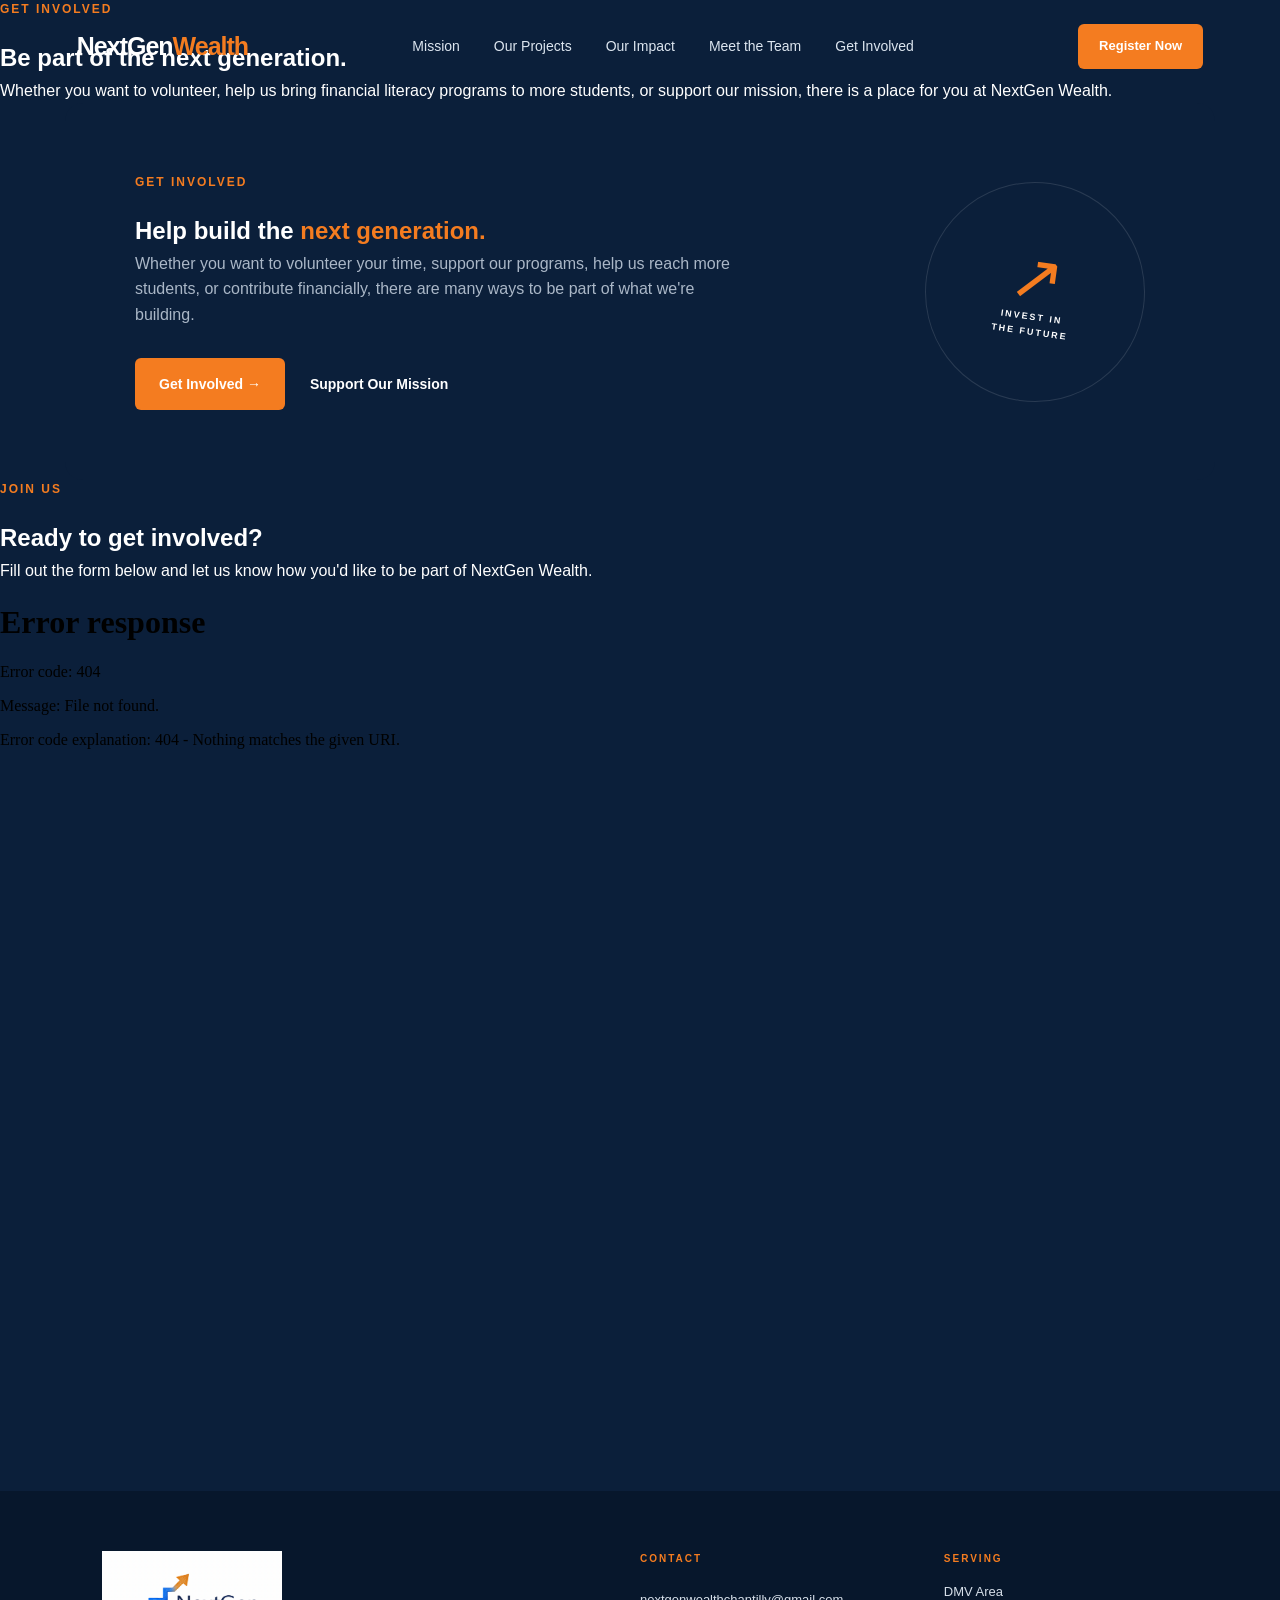
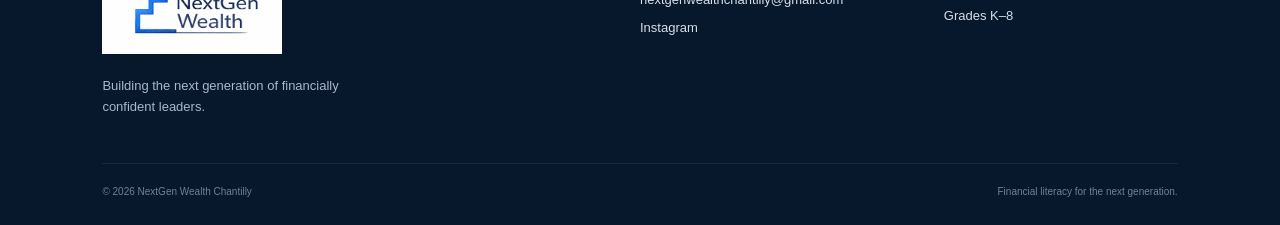
==== involved.html @ 72fae30c "Create involved.html" ====
<!DOCTYPE html>
<html lang="en">

<head>

    <meta charset="UTF-8">

    <meta
        name="viewport"
        content="width=device-width, initial-scale=1.0"
    >

    <title>Get Involved | NextGen Wealth</title>

    <meta
        name="description"
        content="Get involved with NextGen Wealth and help expand financial literacy for the next generation."
    >

    <link
        rel="stylesheet"
        href="css/style.css"
    >

</head>


<body>


    <!-- =========================
         NAVIGATION
    ========================== -->

    <header class="navbar">

        <div class="nav-container">

            <a href="index.html" class="logo">
                NextGen<span>Wealth</span>
            </a>


            <nav>

                <a href="index.html#mission">
                    Mission
                </a>

                <a href="index.html#projects">
                    Our Projects
                </a>

                <a href="index.html#impact">
                    Our Impact
                </a>

                <a href="team.html">
                    Meet the Team
                </a>

                <a href="involved.html">
                    Get Involved
                </a>

            </nav>


            <a
                href="involved.html"
                class="nav-button"
            >
                Register Now
            </a>

        </div>

    </header>



    <!-- =========================
         GET INVOLVED HERO
    ========================== -->

    <main>

        <section class="involved-page-hero">

            <div class="involved-page-content">

                <div class="section-label">
                    GET INVOLVED
                </div>

                <h1>
                    Be part of
                    <span>the next generation.</span>
                </h1>

                <p>
                    Whether you want to volunteer, help us bring
                    financial literacy programs to more students,
                    or support our mission, there is a place for you
                    at NextGen Wealth.
                </p>

            </div>

        </section>



        <!-- =========================
             GET INVOLVED BOX
        ========================== -->

        <section class="involved-page-section">

            <div class="involved-box">

                <div class="involved-content">

                    <div class="section-label">
                        GET INVOLVED
                    </div>

                    <h2>
                        Help build the
                        <span>next generation.</span>
                    </h2>

                    <p>
                        Whether you want to volunteer your time,
                        support our programs, help us reach more
                        students, or contribute financially, there
                        are many ways to be part of what we're building.
                    </p>


                    <div class="involved-buttons">

                        <a
                            href="#registration-form"
                            class="primary-button"
                        >
                            Get Involved →
                        </a>

                        <a
                            href="#registration-form"
                            class="secondary-button"
                        >
                            Support Our Mission
                        </a>

                    </div>

                </div>


                <div class="involved-mark">

                    <div class="big-arrow">
                        ↗
                    </div>

                    <p>
                        INVEST IN
                        <br>
                        THE FUTURE
                    </p>

                </div>

            </div>

        </section>



        <!-- =========================
             GOOGLE FORM
        ========================== -->

        <section
            class="registration-section"
            id="registration-form"
        >

            <div class="registration-heading">

                <div class="section-label">
                    JOIN US
                </div>

                <h2>
                    Ready to get
                    <span>involved?</span>
                </h2>

                <p>
                    Fill out the form below and let us know how
                    you'd like to be part of NextGen Wealth.
                </p>

            </div>


            <div class="google-form-container">

                <!--
                REPLACE THE SRC BELOW WITH YOUR
                GOOGLE FORM EMBED LINK.
                -->

                <iframe
                    src="YOUR_GOOGLE_FORM_EMBED_LINK_HERE"
                    width="100%"
                    height="900"
                    frameborder="0"
                    marginheight="0"
                    marginwidth="0"
                >
                    Loading…
                </iframe>

            </div>

        </section>

    </main>



    <!-- =========================
         FOOTER
    ========================== -->

    <footer>

        <div class="footer-main">


            <div class="footer-brand">

                <img
                    src="logo.png"
                    alt="NextGen Wealth logo"
                >

                <p>
                    Building the next generation of
                    financially confident leaders.
                </p>

            </div>



            <div class="footer-contact">

                <div class="footer-label">
                    CONTACT
                </div>

                <a href="mailto:nextgenwealthchantilly@gmail.com">
                    nextgenwealthchantilly@gmail.com
                </a>

                <a
                    href="https://www.instagram.com/nextgenwealthchantilly/"
                    target="_blank"
                >
                    Instagram
                </a>

            </div>



            <div class="footer-location">

                <div class="footer-label">
                    SERVING
                </div>

                <p>
                    DMV Area
                </p>

                <p>
                    Grades K–8
                </p>

            </div>


        </div>


        <div class="footer-bottom">

            <span>
                © 2026 NextGen Wealth Chantilly
            </span>

            <span>
                Financial literacy for the next generation.
            </span>

        </div>

    </footer>


</body>

</html>
---- css/style.css ----
/* =========================================
   NEXTGEN WEALTH
   Main Website Styles
========================================= */


/* =========================================
   VARIABLES
========================================= */

:root {

    --navy: #0B1F3A;
    --navy-light: #12345B;
    --navy-dark: #07172C;

    --orange: #F47C20;
    --orange-light: #FFB15C;

    --white: #FFFFFF;
    --off-white: #F7F8FA;

    --gray: #AAB7C7;
    --dark-text: #15253A;

}


/* =========================================
   GENERAL
========================================= */

* {
    margin: 0;
    padding: 0;
    box-sizing: border-box;
}


html {
    scroll-behavior: smooth;
}


body {

    font-family:
        Arial,
        Helvetica,
        sans-serif;

    background: var(--navy);

    color: var(--white);

    line-height: 1.6;
}


a {
    text-decoration: none;
    color: inherit;
}


button {
    font-family: inherit;
}


/* =========================================
   NAVIGATION
========================================= */

.navbar {

    position: absolute;

    top: 0;
    left: 0;

    width: 100%;

    padding: 24px 6%;

    z-index: 20;
}


.nav-container {

    max-width: 1250px;

    margin: auto;

    display: flex;

    align-items: center;

    justify-content: space-between;
}


.logo {

    font-size: 25px;

    font-weight: 800;

    letter-spacing: -1px;
}


.logo span {
    color: var(--orange);
}


nav {

    display: flex;

    gap: 34px;
}


nav a {

    font-size: 14px;

    color: #DCE5EF;

    transition: 0.3s;
}


nav a:hover {
    color: var(--orange);
}


.nav-button {

    background: var(--orange);

    color: white;

    padding: 12px 21px;

    border-radius: 6px;

    font-size: 13px;

    font-weight: 700;

    transition: 0.3s;
}


.nav-button:hover {

    background: var(--orange-light);

    transform: translateY(-2px);
}


/* =========================================
   HERO
========================================= */

.hero {

    min-height: 100vh;

    padding:
        150px
        8%
        100px;

    display: flex;

    align-items: center;

    justify-content: space-between;

    gap: 70px;

    background:

        radial-gradient(
            circle at 85% 45%,
            rgba(244, 124, 32, 0.13),
            transparent 32%
        ),

        var(--navy);
}


.hero-content {

    max-width: 690px;
}


.hero-label {

    color: var(--orange);

    font-size: 12px;

    font-weight: 800;

    letter-spacing: 2px;

    margin-bottom: 22px;
}


.hero h1 {

    font-size:
        clamp(
            48px,
            6vw,
            78px
        );

    line-height: 0.99;

    letter-spacing: -4px;

    margin-bottom: 30px;
}


.hero h1 span {
    color: var(--orange);
}


.hero-text {

    color: #B8C6D6;

    font-size: 18px;

    max-width: 590px;

    margin-bottom: 35px;
}


.hero-buttons {

    display: flex;

    align-items: center;

    gap: 22px;
}


/* =========================================
   BUTTONS
========================================= */

.primary-button {

    display: inline-block;

    background: var(--orange);

    color: white;

    padding: 15px 24px;

    border-radius: 6px;

    font-size: 14px;

    font-weight: 700;

    transition: 0.3s;
}


.primary-button:hover {

    background: var(--orange-light);

    transform: translateY(-3px);
}


.secondary-button {

    color: white;

    font-size: 14px;

    font-weight: 700;

    transition: 0.3s;
}


.secondary-button:hover {
    color: var(--orange);
}


/* =========================================
   HERO VISUAL
========================================= */

.hero-visual {

    width: 480px;

    height: 470px;

    position: relative;

    display: flex;

    align-items: center;

    justify-content: center;
}


/* =========================================
   SLIDESHOW
========================================= */

.slideshow {

    position: absolute;

    width: 360px;

    height: 290px;

    top: 15px;

    right: 0;

    background: var(--orange);

    border-radius: 18px;

    padding: 32px;

    transform: rotate(4deg);

    box-shadow:
        0 30px 70px rgba(0,0,0,0.35);

    overflow: hidden;

    z-index: 2;
}


.slide {

    position: absolute;

    inset: 0;

    padding: 32px;

    display: flex;

    flex-direction: column;

    justify-content: space-between;

    opacity: 0;

    transform: translateX(25px);

    transition:
        opacity 0.6s ease,
        transform 0.6s ease;
}


.slide.active {

    opacity: 1;

    transform: translateX(0);
}


.slide-number {

    position: absolute;

    top: 28px;

    right: 30px;

    font-size: 11px;

    font-weight: 800;

    letter-spacing: 2px;
}


.slide-icon {

    width: 55px;

    height: 55px;

    border-radius: 10px;

    background: rgba(255,255,255,0.15);

    display: flex;

    align-items: center;

    justify-content: center;

    font-size: 27px;

    font-weight: 800;
}


.slide-small {

    font-size: 10px;

    font-weight: 800;

    letter-spacing: 1.8px;

    margin-bottom: 7px;
}


.slide h3 {

    font-size: 42px;

    line-height: 1;

    letter-spacing: -2px;

    margin-bottom: 12px;
}


.slide p {

    max-width: 260px;

    font-size: 13px;

    line-height: 1.5;
}


/* SLIDESHOW DOTS */

.slide-controls {

    position: absolute;

    bottom: 20px;

    left: 32px;

    display: flex;

    gap: 7px;

    z-index: 5;
}


.slide-dot {

    width: 7px;

    height: 7px;

    padding: 0;

    border: none;

    border-radius: 50%;

    background: rgba(255,255,255,0.4);

    cursor: pointer;
}


.slide-dot.active {
    background: white;
}


/* =========================================
   HERO LOGO
========================================= */

/* =========================================
   HERO VISUAL
========================================= */

.hero-visual {
    width: 560px;
    height: 470px;
    position: relative;
    display: flex;
    align-items: center;
    justify-content: center;
    flex-shrink: 0;
}


/* =========================================
   SLIDESHOW
========================================= */

.slideshow {
    position: absolute;
    width: 350px;
    height: 290px;
    top: 20px;
    right: 0;

    background: var(--orange);
    border-radius: 18px;
    padding: 32px;

    transform: rotate(3deg);

    box-shadow:
        0 30px 70px rgba(0,0,0,0.35);

    overflow: hidden;

    z-index: 2;
}


.slide {
    position: absolute;
    inset: 0;

    padding: 32px;

    display: flex;
    flex-direction: column;
    justify-content: space-between;

    opacity: 0;

    transform: translateX(25px);

    transition:
        opacity 0.6s ease,
        transform 0.6s ease;
}


.slide.active {
    opacity: 1;
    transform: translateX(0);
}


.slide-number {
    position: absolute;

    top: 28px;
    right: 30px;

    font-size: 11px;
    font-weight: 800;

    letter-spacing: 2px;
}


.slide-icon {
    width: 55px;
    height: 55px;

    border-radius: 10px;

    background: rgba(255,255,255,0.15);

    display: flex;
    align-items: center;
    justify-content: center;

    font-size: 27px;
    font-weight: 800;
}


.slide-small {
    font-size: 10px;
    font-weight: 800;

    letter-spacing: 1.8px;

    margin-bottom: 7px;
}


.slide h3 {
    font-size: 42px;

    line-height: 1;
    letter-spacing: -2px;

    margin-bottom: 12px;
}


.slide p {
    max-width: 260px;

    font-size: 13px;
    line-height: 1.5;
}


/* =========================================
   SLIDESHOW DOTS
========================================= */

.slide-controls {
    position: absolute;

    bottom: 20px;
    left: 32px;

    display: flex;
    gap: 7px;

    z-index: 5;
}


.slide-dot {
    width: 7px;
    height: 7px;

    padding: 0;
    border: none;

    border-radius: 50%;

    background: rgba(255,255,255,0.4);

    cursor: pointer;
}


.slide-dot.active {
    background: white;
}


/* =========================================
   HERO LOGO
========================================= */

.hero-logo-card {
    position: absolute;

    width: 260px;
    height: 210px;

    bottom: 20px;
    left: 5px;

    background: white;

    border-radius: 18px;

    padding: 18px;

    display: flex;
    align-items: center;
    justify-content: center;

    transform: rotate(-4deg);

    box-shadow:
        0 25px 60px rgba(0,0,0,0.30);

    z-index: 4;

    transition: 0.4s ease;
}


.hero-logo-card:hover {
    transform:
        rotate(-2deg)
        translateY(-5px);
}


.hero-logo-card img {
    width: 100%;
    max-width: 235px;
    height: auto;

    display: block;
}


/* =========================================
   SECTION LABELS
========================================= */

.section-label {

    color: var(--orange);

    font-size: 12px;

    font-weight: 800;

    letter-spacing: 2px;

    margin-bottom: 20px;
}


/* =========================================
   MISSION
========================================= */

.mission {

    background: var(--off-white);

    color: var(--dark-text);

    padding:
        120px
        10%;
}


.mission-inner {

    max-width: 900px;

    margin: auto;
}


.mission h2 {

    font-size:
        clamp(
            38px,
            5vw,
            60px
        );

    line-height: 1.05;

    letter-spacing: -2px;

    margin-bottom: 30px;
}


.mission h2 span {
    color: var(--orange);
}


.mission p {

    color: #59697B;

    font-size: 17px;

    max-width: 800px;

    margin-bottom: 18px;
}


/* =========================================
   PROJECTS
========================================= */

.projects {

    background: var(--navy);

    padding:
        120px
        8%;
}


.section-heading {

    display: flex;

    justify-content: space-between;

    align-items: flex-end;

    gap: 60px;

    margin-bottom: 60px;
}


.section-heading h2 {

    max-width: 700px;

    font-size:
        clamp(
            40px,
            5vw,
            62px
        );

    line-height: 1.03;

    letter-spacing: -2px;
}


.section-heading h2 span {
    color: var(--orange);
}


.section-heading > p {

    max-width: 380px;

    color: var(--gray);

    font-size: 15px;
}


/* PROJECT GRID */

.project-grid {

    display: grid;

    grid-template-columns:
        repeat(2, 1fr);

    gap: 20px;
}


/* PROJECT CARD */

.project-card {

    background: var(--navy-light);

    border-radius: 14px;

    padding: 35px;

    min-height: 330px;

    border:
        1px solid
        rgba(255,255,255,0.06);

    transition: 0.35s ease;

    position: relative;

    overflow: hidden;
}


.project-card:hover {

    transform: translateY(-7px);

    border-color:
        rgba(244,124,32,0.5);
}


.project-card.featured {

    background: var(--orange);
}


.project-top {

    display: flex;

    justify-content: space-between;

    margin-bottom: 40px;
}


.project-number {

    font-size: 11px;

    font-weight: 800;

    letter-spacing: 2px;

    color: var(--orange-light);
}


.featured .project-number {
    color: white;
}


.project-arrow {

    font-size: 20px;

    color: var(--orange-light);
}


.featured .project-arrow {
    color: white;
}


.project-icon {

    width: 48px;

    height: 48px;

    display: flex;

    align-items: center;

    justify-content: center;

    border-radius: 9px;

    background:
        rgba(255,255,255,0.09);

    font-size: 20px;

    font-weight: 800;

    margin-bottom: 30px;
}


.project-card h3 {

    font-size: 27px;

    margin-bottom: 12px;
}


.project-card p {

    color: #B4C0CE;

    font-size: 14px;

    max-width: 470px;
}


.featured p {
    color: white;
}


.project-tag {

    position: absolute;

    bottom: 30px;

    left: 35px;

    color: var(--orange-light);

    font-size: 9px;

    font-weight: 800;

    letter-spacing: 1.5px;
}


.featured .project-tag {
    color: white;
}


/* =========================================
   IMPACT
========================================= */

.impact {

    background: var(--navy-light);

    padding:
        120px
        8%;
}


.impact-inner {

    max-width: 1150px;

    margin: auto;
}


.impact h2 {

    font-size:
        clamp(
            45px,
            6vw,
            72px
        );

    line-height: 1;

    letter-spacing: -3px;

    margin-bottom: 25px;
}


.impact h2 span {
    color: var(--orange);
}


.impact-inner > p {

    max-width: 600px;

    color: var(--gray);

    margin-bottom: 60px;
}


/* IMPACT STATS */

.impact-stats {

    display: grid;

    grid-template-columns:
        repeat(3, 1fr);

    gap: 20px;
}


.impact-stat {

    border-top:
        2px solid
        var(--orange);

    padding-top: 25px;

    display: flex;

    flex-direction: column;

    gap: 10px;
}


.impact-stat strong {

    font-size: 52px;

    line-height: 1;

    letter-spacing: -2px;
}


.impact-stat span {

    color: var(--gray);

    font-size: 13px;

    max-width: 170px;
}


/* =========================================
   GET INVOLVED
========================================= */

.involved {

    background: var(--off-white);

    color: var(--dark-text);

    padding:
        110px
        8%;
}


.involved-box {

    max-width: 1150px;

    margin: auto;

    background: var(--navy);

    border-radius: 18px;

    padding: 70px;

    display: flex;

    justify-content: space-between;

    align-items: center;

    gap: 60px;

    overflow: hidden;

    position: relative;
}


.involved-content {

    max-width: 700px;
}


.involved h2 {

    font-size:
        clamp(
            42px,
            5vw,
            65px
        );

    line-height: 1;

    letter-spacing: -3px;

    margin-bottom: 25px;
}


.involved h2 span {
    color: var(--orange);
}


.involved-content > p {

    color: var(--gray);

    max-width: 600px;

    margin-bottom: 30px;
}


.involved-buttons {

    display: flex;

    gap: 25px;

    align-items: center;
}


.involved-mark {

    width: 220px;

    height: 220px;

    border:
        1px solid
        rgba(255,255,255,0.12);

    border-radius: 50%;

    display: flex;

    flex-direction: column;

    align-items: center;

    justify-content: center;

    transform: rotate(8deg);

    flex-shrink: 0;
}


.big-arrow {

    color: var(--orange);

    font-size: 65px;

    line-height: 1;
}


.involved-mark p {

    font-size: 9px;

    font-weight: 800;

    letter-spacing: 2px;

    text-align: center;
}


/* =========================================
   FOOTER
========================================= */

footer {

    background: var(--navy-dark);

    padding:
        60px
        8%
        25px;
}


.footer-main {

    max-width: 1150px;

    margin: auto;

    display: grid;

    grid-template-columns:
        2fr 1fr 1fr;

    gap: 70px;
}


.footer-brand img {

    width: 180px;

    height: auto;

    margin-bottom: 15px;
}


.footer-brand p {

    color: var(--gray);

    font-size: 13px;

    max-width: 280px;
}


.footer-label {

    color: var(--orange);

    font-size: 10px;

    font-weight: 800;

    letter-spacing: 2px;

    margin-bottom: 15px;
}


.footer-contact {

    display: flex;

    flex-direction: column;

    align-items: flex-start;

    gap: 8px;
}


.footer-contact a {

    color: #D6DFE9;

    font-size: 13px;
}


.footer-contact a:hover {
    color: var(--orange);
}


.footer-location p {

    color: #D6DFE9;

    font-size: 13px;

    margin-bottom: 4px;
}


.footer-bottom {

    max-width: 1150px;

    margin:
        45px
        auto
        0;

    padding-top: 20px;

    border-top:
        1px solid
        rgba(255,255,255,0.08);

    display: flex;

    justify-content: space-between;

    gap: 20px;

    color: #718196;

    font-size: 10px;
}


/* =========================================
   MOBILE
========================================= */

@media (max-width: 950px) {

    nav {
        display: none;
    }


    .nav-button {
        display: none;
    }


    .hero {

        flex-direction: column;

        align-items: flex-start;

        padding-top: 130px;
    }


    .hero-visual {

        width: 100%;

        max-width: 480px;

        margin: auto;
    }


    .section-heading {

        flex-direction: column;

        align-items: flex-start;
    }


    .project-grid {

        grid-template-columns: 1fr;
    }


    .impact-stats {

        grid-template-columns: 1fr;
    }


    .involved-box {

        flex-direction: column;

        align-items: flex-start;

        padding: 50px 35px;
    }


    .footer-main {

        grid-template-columns: 1fr 1fr;
    }

}


@media (max-width: 550px) {

    .hero {

        padding-left: 6%;

        padding-right: 6%;
    }


    .hero h1 {

        letter-spacing: -2px;
    }


    .hero-buttons {

        flex-direction: column;

        align-items: flex-start;
    }


    .hero-visual {

        height: 430px;

        transform: scale(0.88);

        transform-origin: left top;
    }


    .slideshow {

        width: 330px;
    }


    .hero-logo-card {

        width: 310px;

        height: 220px;
    }


    .mission,
    .projects,
    .impact,
    .involved {

        padding-left: 6%;

        padding-right: 6%;
    }


    .involved-buttons {

        flex-direction: column;

        align-items: flex-start;
    }


    .involved-mark {

        width: 170px;

        height: 170px;
    }


    .big-arrow {

        font-size: 50px;
    }


    .footer-main {

        grid-template-columns: 1fr;

        gap: 35px;
    }


    .footer-bottom {

        flex-direction: column;
    }

}


/* =========================================
   MEET THE TEAM
========================================= */

.team-navbar {
    position: absolute;
}


.team-hero {
    background: var(--navy);

    min-height: 65vh;

    padding:
        170px
        8%
        100px;

    display: flex;
    flex-direction: column;
    justify-content: center;

    text-align: center;
    align-items: center;
}


.team-hero .section-label {
    margin-bottom: 20px;
}


.team-hero h1 {
    max-width: 850px;

    font-size:
        clamp(
            48px,
            7vw,
            82px
        );

    line-height: 0.98;

    letter-spacing: -4px;

    margin-bottom: 28px;
}


.team-hero h1 span {
    color: var(--orange);
}


.team-hero > p {
    max-width: 620px;

    color: #B8C6D6;

    font-size: 18px;

    line-height: 1.6;
}


/* =========================================
   TEAM SECTION
========================================= */

.team-section {
    background: var(--off-white);

    color: var(--dark-text);

    padding:
        110px
        8%;
}


.team-grid {
    max-width: 1150px;

    margin: auto;

    display: grid;

    grid-template-columns:
        repeat(2, 1fr);

    gap: 30px;
}


/* =========================================
   TEAM CARD
========================================= */

.team-card {
    background: white;

    border-radius: 18px;

    overflow: hidden;

    box-shadow:
        0 15px 40px rgba(7,23,44,0.08);

    transition:
        transform 0.3s ease,
        box-shadow 0.3s ease;
}


.team-card:hover {
    transform: translateY(-6px);

    box-shadow:
        0 22px 50px rgba(7,23,44,0.14);
}


/* =========================================
   TEAM PHOTO
========================================= */

.team-photo {
    width: 100%;

    height: 360px;

    background:
        linear-gradient(
            135deg,
            #E8EDF3,
            #D8E0EA
        );

    display: flex;

    align-items: center;
    justify-content: center;
}


.photo-placeholder {
    width: 150px;
    height: 150px;

    border-radius: 50%;

    border:
        2px dashed
        #AAB7C7;

    display: flex;

    align-items: center;
    justify-content: center;

    text-align: center;

    color: #6D7B8C;

    font-size: 11px;

    font-weight: 800;

    letter-spacing: 1.5px;
}


/* =========================================
   TEAM INFORMATION
========================================= */

.team-info {
    padding: 32px;
}


.team-role {
    color: var(--orange);

    font-size: 10px;

    font-weight: 800;

    letter-spacing: 2px;

    margin-bottom: 10px;
}


.team-info h2 {
    font-size: 30px;

    letter-spacing: -1px;

    margin-bottom: 12px;
}


.team-info p {
    color: #59697B;

    font-size: 15px;

    line-height: 1.6;
}


/* =========================================
   TEAM MOBILE
========================================= */

@media (max-width: 750px) {

    .team-hero {
        padding:
            150px
            6%
            80px;
    }


    .team-hero h1 {
        letter-spacing: -2px;
    }


    .team-grid {
        grid-template-columns: 1fr;
    }


    .team-photo {
        height: 320px;
    }

   /* =========================================
   MEET THE TEAM PAGE
========================================= */


/* =========================================
   ACTIVE NAVIGATION
========================================= */

.nav-active {
    color: var(--orange) !important;
}


/* =========================================
   TEAM HERO
========================================= */

.team-hero {

    min-height: 62vh;

    padding:
        160px
        8%
        90px;

    background:
        radial-gradient(
            circle at 85% 40%,
            rgba(244, 124, 32, 0.14),
            transparent 30%
        ),
        var(--navy);

    display: flex;

    flex-direction: column;

    justify-content: center;

    position: relative;

    overflow: hidden;
}


.team-hero-content {

    max-width: 850px;

    position: relative;

    z-index: 2;
}


.team-hero h1 {

    font-size:
        clamp(
            52px,
            7vw,
            90px
        );

    line-height: 0.96;

    letter-spacing: -5px;

    margin-bottom: 30px;
}


.team-hero h1 span {
    color: var(--orange);
}


.team-hero p {

    max-width: 650px;

    color: #B8C6D6;

    font-size: 18px;

    line-height: 1.65;
}


.team-hero-line {

    position: absolute;

    width: 600px;

    height: 600px;

    border:
        1px solid
        rgba(255,255,255,0.07);

    border-radius: 50%;

    right: -250px;

    bottom: -380px;
}


/* =========================================
   TEAM INTRO
========================================= */

.team-intro {

    background: var(--off-white);

    color: var(--dark-text);

    padding:
        100px
        8%;

    display: grid;

    grid-template-columns:
        180px 1fr;

    gap: 70px;

    align-items: start;
}


.team-intro-number {

    font-size: 90px;

    font-weight: 800;

    line-height: 0.8;

    letter-spacing: -6px;

    color: var(--orange);
}


.team-intro-text {

    max-width: 800px;
}


.team-intro-text h2 {

    font-size:
        clamp(
            40px,
            5vw,
            65px
        );

    line-height: 1;

    letter-spacing: -3px;

    margin-bottom: 25px;
}


.team-intro-text h2 span {
    color: var(--orange);
}


.team-intro-text p {

    color: #59697B;

    font-size: 17px;

    max-width: 700px;

    line-height: 1.7;
}


/* =========================================
   TEAM SECTION
========================================= */

.team-section {

    background: var(--off-white);

    color: var(--dark-text);

    padding:
        20px
        8%
        120px;
}


.team-grid {

    max-width: 1150px;

    margin: auto;

    display: grid;

    grid-template-columns:
        repeat(2, 1fr);

    gap: 28px;
}


/* =========================================
   TEAM CARD
========================================= */

.team-card {

    background: white;

    border-radius: 18px;

    overflow: hidden;

    box-shadow:
        0 12px 35px
        rgba(7, 23, 44, 0.07);

    transition:
        transform 0.35s ease,
        box-shadow 0.35s ease;

    position: relative;
}


.team-card:hover {

    transform:
        translateY(-8px);

    box-shadow:
        0 25px 55px
        rgba(7, 23, 44, 0.14);
}


/* =========================================
   TEAM PHOTO
========================================= */

.team-photo {

    width: 100%;

    height: 390px;

    background:
        linear-gradient(
            135deg,
            #E7ECF2,
            #D6DFE9
        );

    position: relative;

    overflow: hidden;
}


.team-photo img {

    width: 100%;

    height: 100%;

    object-fit: cover;

    object-position: center;

    display: block;

    transition:
        transform 0.5s ease;
}


.team-card:hover .team-photo img {

    transform: scale(1.035);
}


/* NUMBER ON PHOTO */

.team-photo-number {

    position: absolute;

    top: 22px;

    right: 22px;

    width: 42px;

    height: 42px;

    border-radius: 50%;

    background: var(--orange);

    color: white;

    display: flex;

    align-items: center;

    justify-content: center;

    font-size: 11px;

    font-weight: 800;

    letter-spacing: 1px;

    box-shadow:
        0 8px 20px
        rgba(244,124,32,0.3);
}


/* =========================================
   TEAM INFO
========================================= */

.team-info {

    padding: 32px 35px 38px;
}


.team-role {

    color: var(--orange);

    font-size: 10px;

    font-weight: 800;

    letter-spacing: 2px;

    margin-bottom: 10px;
}


.team-info h2 {

    color: var(--dark-text);

    font-size: 31px;

    line-height: 1.1;

    letter-spacing: -1px;

    margin-bottom: 16px;
}


.team-info p {

    color: #59697B;

    font-size: 14px;

    line-height: 1.7;
}


/* =========================================
   TEAM CTA
========================================= */

.team-cta {

    background: var(--orange);

    color: white;

    padding:
        80px
        8%;

    display: flex;

    align-items: center;

    justify-content: space-between;

    gap: 50px;
}


.team-cta .section-label {

    color: white;

    opacity: 0.8;
}


.team-cta-content {

    max-width: 760px;
}


.team-cta h2 {

    font-size:
        clamp(
            40px,
            5vw,
            65px
        );

    line-height: 1;

    letter-spacing: -3px;

    margin-bottom: 15px;
}


.team-cta h2 span {

    color: var(--navy);
}


.team-cta p {

    font-size: 16px;

    opacity: 0.85;
}


.team-cta-button {

    background: var(--navy);

    color: white;

    padding:
        16px
        25px;

    border-radius: 6px;

    font-size: 14px;

    font-weight: 700;

    white-space: nowrap;

    transition: 0.3s ease;
}


.team-cta-button:hover {

    background: var(--navy-dark);

    transform: translateY(-3px);
}


/* =========================================
   TEAM MOBILE
========================================= */

@media (max-width: 950px) {

    .team-intro {

        grid-template-columns: 1fr;

        gap: 25px;
    }


    .team-intro-number {

        font-size: 65px;

        letter-spacing: -4px;
    }


    .team-grid {

        grid-template-columns: 1fr;
    }


    .team-cta {

        flex-direction: column;

        align-items: flex-start;
    }

}


@media (max-width: 550px) {

    .team-hero {

        min-height: 70vh;

        padding:
            140px
            6%
            80px;
    }


    .team-hero h1 {

        letter-spacing: -3px;
    }


    .team-hero p {

        font-size: 16px;
    }


    .team-intro {

        padding:
            80px
            6%;
    }


    .team-section {

        padding:
            10px
            6%
            80px;
    }


    .team-photo {

        height: 330px;
    }


    .team-info {

        padding:
            28px
            26px
            32px;
    }


    .team-info h2 {

        font-size: 27px;
    }


    .team-cta {

        padding:
            70px
            6%;
    }


    .team-cta h2 {

        letter-spacing: -2px;
    }

}
/* =========================================
   TEAM PAGE — FINAL STYLING
========================================= */


/* =========================================
   TEAM HERO
========================================= */

.team-hero {
    min-height: auto;
    padding: 150px 8% 105px;
    background: var(--navy);
    color: white;
    display: block;
    position: relative;
    overflow: hidden;
}

.team-hero-content {
    max-width: 1050px;
    margin: 0 auto;
}

.team-hero .section-label {
    margin-bottom: 22px;
}

.team-hero h1 {
    margin: 0 0 28px;
    max-width: 1000px;
    font-size: clamp(48px, 6vw, 78px);
    line-height: 1.02;
    letter-spacing: -3px;
    font-weight: 800;
    color: white;
}

.team-hero h1 span {
    color: var(--orange);
    display: inline;
}

.team-hero p {
    max-width: 760px;
    margin: 0;
    color: #d3dce7;
    font-size: 17px;
    line-height: 1.7;
}

.team-hero-line {
    display: none;
}


/* =========================================
   TEAM INTRO
========================================= */

.team-intro {
    background: var(--off-white);
    color: var(--dark-text);
    padding: 105px 8% 75px;
    display: block;
}

.team-intro-text {
    max-width: 1050px;
    margin: 0 auto;
}

.team-intro-text .section-label {
    margin-bottom: 20px;
}

.team-intro-text h2 {
    max-width: 850px;
    margin: 0 0 22px;
    font-size: clamp(40px, 5vw, 62px);
    line-height: 1.05;
    letter-spacing: -2.5px;
    color: var(--dark-text);
}

.team-intro-text h2 span {
    color: var(--orange);
    display: inline;
}

.team-intro-text p {
    max-width: 760px;
    margin: 0;
    color: #59697b;
    font-size: 17px;
    line-height: 1.75;
}


/* =========================================
   TEAM CARDS
========================================= */

.team-section {
    background: var(--off-white);
    color: var(--dark-text);
    padding: 35px 8% 120px;
}

.team-grid {
    max-width: 1150px;
    margin: 0 auto;
    display: grid;
    grid-template-columns: repeat(2, 1fr);
    gap: 30px;
}

.team-card {
    background: white;
    border-radius: 18px;
    overflow: hidden;
    box-shadow: 0 12px 35px rgba(7, 23, 44, 0.07);
    transition: transform 0.3s ease, box-shadow 0.3s ease;
}

.team-card:hover {
    transform: translateY(-6px);
    box-shadow: 0 20px 45px rgba(7, 23, 44, 0.13);
}


/* =========================================
   TEAM PHOTOS
========================================= */

.team-photo {
    width: 100%;
    height: 390px;
    background: #e7ecf2;
    position: relative;
    overflow: hidden;
}

.team-photo img {
    width: 100%;
    height: 100%;
    object-fit: cover;
    display: block;
    transition: transform 0.4s ease;
}

.team-card:hover .team-photo img {
    transform: scale(1.03);
}


/* =========================================
   TEAM INFORMATION
========================================= */

.team-info {
    padding: 30px 34px 36px;
}

.team-role {
    color: var(--orange);
    font-size: 10px;
    font-weight: 800;
    letter-spacing: 2px;
    margin-bottom: 10px;
}

.team-info h2 {
    color: var(--dark-text);
    font-size: 30px;
    line-height: 1.1;
    letter-spacing: -1px;
    margin: 0 0 16px;
}

.team-info p {
    color: #59697b;
    font-size: 14px;
    line-height: 1.7;
    margin: 0;
}


/* =========================================
   TEAM CTA
========================================= */

.team-cta {
    background: var(--orange);
    color: white;
    padding: 90px 8%;
    display: flex;
    align-items: center;
    justify-content: space-between;
    gap: 50px;
}

.team-cta-content {
    max-width: 850px;
}

.team-cta .section-label {
    color: white;
    margin-bottom: 20px;
}

.team-cta h2 {
    max-width: 850px;
    margin: 0 0 18px;
    font-size: clamp(40px, 5vw, 65px);
    line-height: 1.05;
    letter-spacing: -2.5px;
    color: white;
}

.team-cta h2 span {
    color: var(--navy);
    display: inline;
}

.team-cta p {
    margin: 0;
    font-size: 16px;
    color: rgba(255,255,255,0.9);
}

.team-cta-button {
    flex-shrink: 0;
    background: var(--navy);
    color: white;
    padding: 16px 25px;
    border-radius: 6px;
    font-size: 14px;
    font-weight: 700;
    white-space: nowrap;
    transition: 0.3s ease;
}

.team-cta-button:hover {
    transform: translateY(-3px);
}


/* =========================================
   TEAM PAGE — MOBILE
========================================= */

@media (max-width: 900px) {

    .team-grid {
        grid-template-columns: 1fr;
        max-width: 650px;
    }

    .team-cta {
        flex-direction: column;
        align-items: flex-start;
    }

}


@media (max-width: 600px) {

    .team-hero {
        padding: 125px 7% 80px;
    }

    .team-hero h1 {
        font-size: 48px;
        letter-spacing: -2px;
    }

    .team-hero p {
        font-size: 16px;
    }

    .team-intro {
        padding: 75px 7% 55px;
    }

    .team-intro-text h2 {
        font-size: 40px;
        letter-spacing: -1.5px;
    }

    .team-section {
        padding: 25px 7% 80px;
    }

    .team-photo {
        height: 340px;
    }

    .team-info {
        padding: 27px 25px 32px;
    }

    .team-info h2 {
        font-size: 27px;
    }

    .team-cta {
        padding: 70px 7%;
    }

    .team-cta h2 {
        font-size: 42px;
        letter-spacing: -1.5px;
    }

}
}

/* =========================================
   CENTER TEAM PAGE TEXT
========================================= */

/* Hero */
.team-hero-content {
    max-width: 1000px;
    margin: 0 auto;
    text-align: center;
}

.team-hero h1 {
    margin-left: auto;
    margin-right: auto;
}

.team-hero p {
    margin-left: auto;
    margin-right: auto;
}


/* Our Team intro */
.team-intro-text {
    max-width: 900px;
    margin: 0 auto;
    text-align: center;
}

.team-intro-text h2 {
    margin-left: auto;
    margin-right: auto;
}

.team-intro-text p {
    margin-left: auto;
    margin-right: auto;
}


/* Orange CTA */
.team-cta {
    justify-content: center;
    text-align: center;
}

.team-cta-content {
    max-width: 850px;
}

.team-cta h2 {
    margin-left: auto;
    margin-right: auto;
}

.team-cta-button {
    margin-top: 10px;
}


/* Keep CTA stacked and centered */
@media (max-width: 900px) {

    .team-cta {
        flex-direction: column;
        align-items: center;
        text-align: center;
    }

}

/* =========================================
   FORCE CENTER ALIGNMENT — TEAM PAGE
========================================= */

/* HERO */
.team-hero,
.team-hero-content {
    text-align: center !important;
}

.team-hero-content {
    width: 100%;
    max-width: 1100px;
    margin-left: auto !important;
    margin-right: auto !important;
}

.team-hero h1,
.team-hero p {
    margin-left: auto !important;
    margin-right: auto !important;
}


/* OUR TEAM INTRO */
.team-intro {
    text-align: center !important;
}

.team-intro-text {
    width: 100%;
    max-width: 950px;
    margin-left: auto !important;
    margin-right: auto !important;
    text-align: center !important;
}

.team-intro-text h2,
.team-intro-text p {
    margin-left: auto !important;
    margin-right: auto !important;
}


/* ORANGE BOTTOM SECTION */
.team-cta {
    text-align: center !important;
    justify-content: center !important;
}

.team-cta-content {
    width: 100%;
    max-width: 900px;
    margin-left: auto !important;
    margin-right: auto !important;
    text-align: center !important;
}

.team-cta h2,
.team-cta p {
    margin-left: auto !important;
    margin-right: auto !important;
}


/* SECTION LABELS */
.team-hero .section-label,
.team-intro .section-label,
.team-cta .section-label {
    text-align: center !important;
}


/* MOBILE */
@media (max-width: 900px) {

    .team-hero-content,
    .team-intro-text,
    .team-cta-content {
        width: 100%;
        margin-left: auto !important;
        margin-right: auto !important;
        text-align: center !important;
    }

    .team-cta {
        align-items: center !important;
        text-align: center !important;
    }

}

/* Fix Get Involved heading visibility */

.involved-section h2 {
    color: #ffffff !important;
}

.involved-section h2 span {
    color: var(--orange) !important;
}

/* =========================================
   GET INVOLVED HEADING FIX
========================================= */

.involved-box h2 {
    color: white !important;
}

.involved-box h2 span {
    color: var(--orange) !important;
}
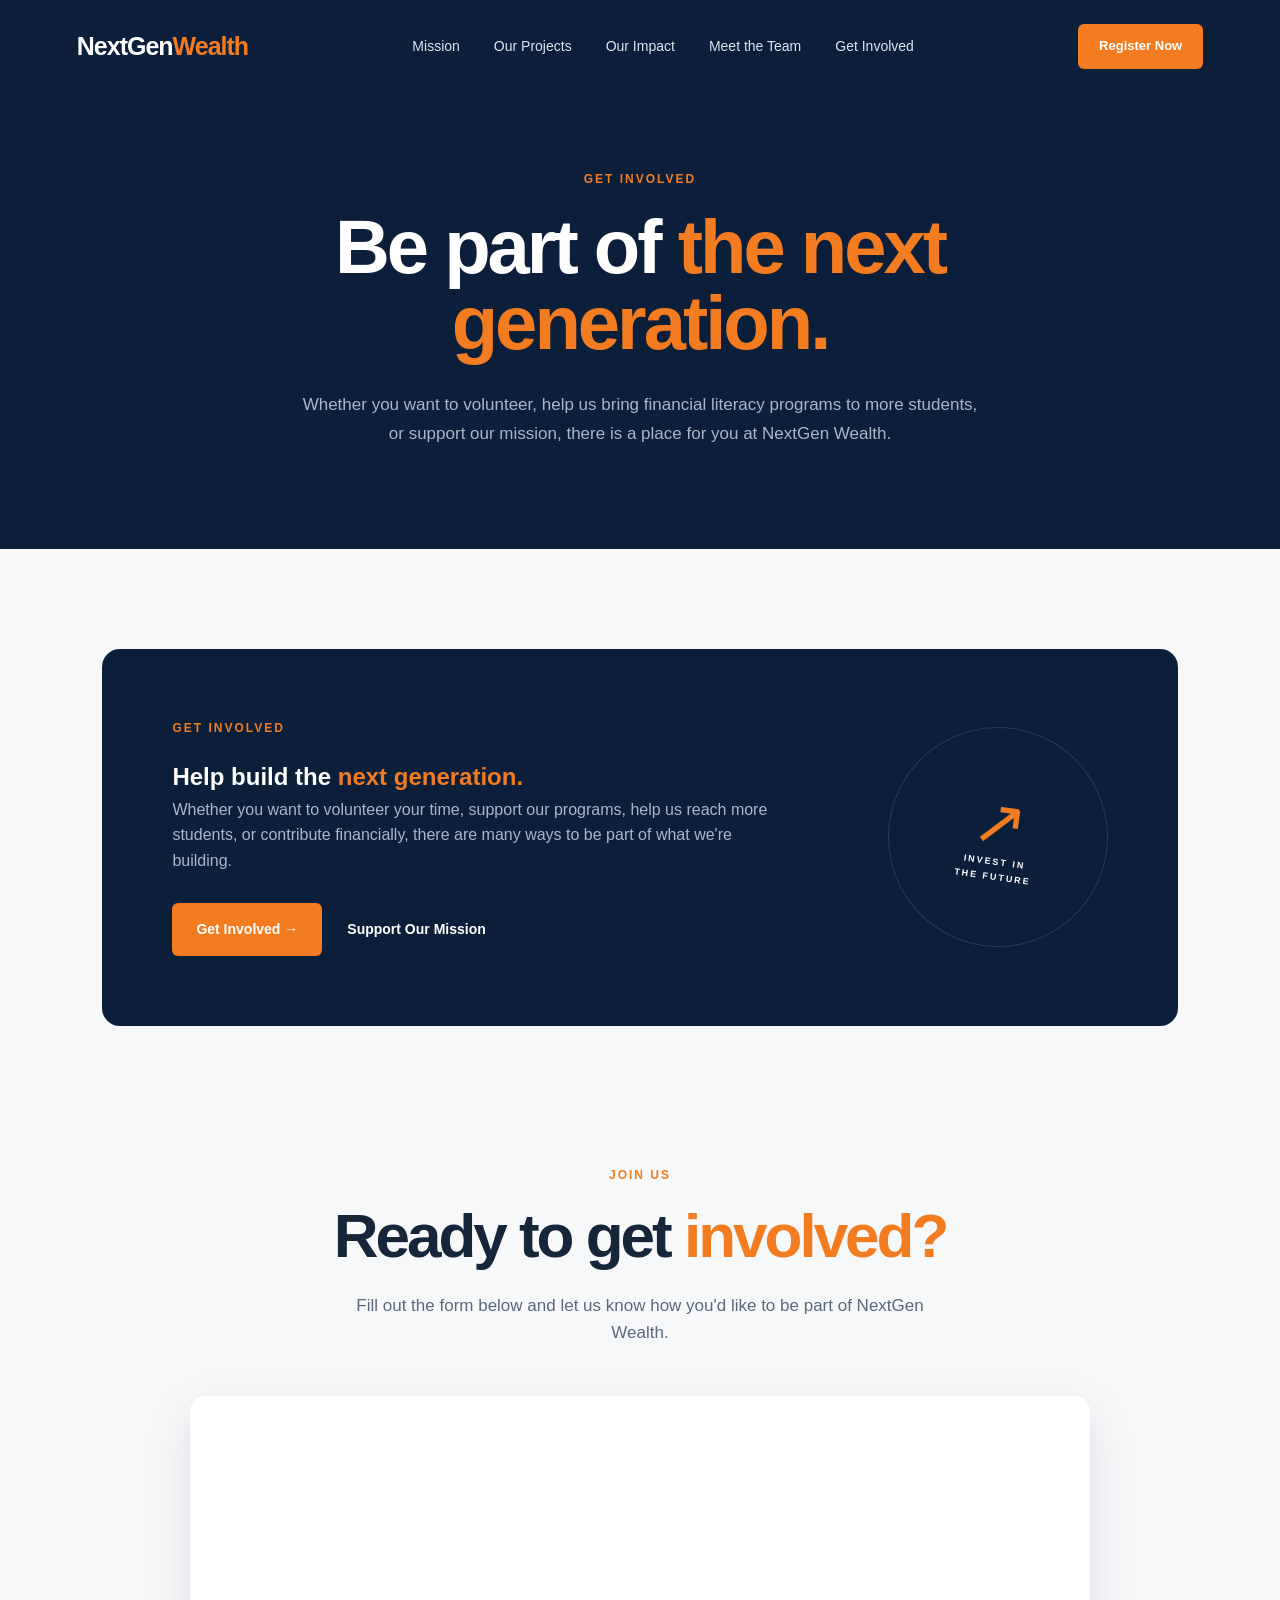
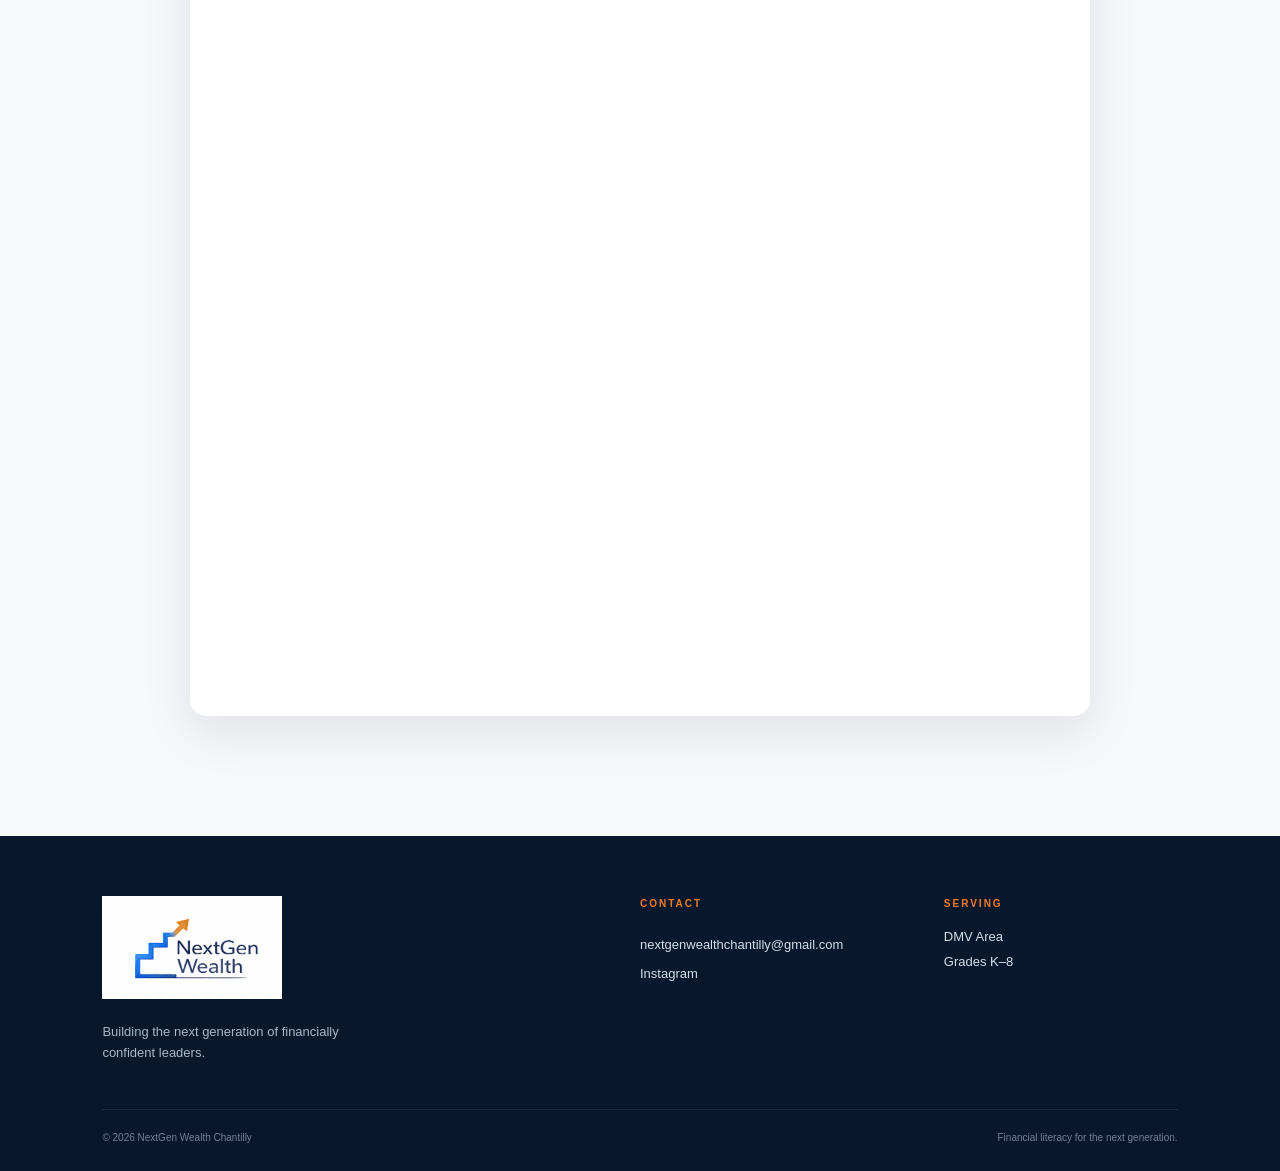
==== commit 76304e6d: "Update involved.html" ====
--- a/involved.html
+++ b/involved.html
@@ -215,7 +215,7 @@
                 -->
 
                 <iframe
-                    src="YOUR_GOOGLE_FORM_EMBED_LINK_HERE"
+                    src="https://forms.gle/uteQK6ideK9SSajK9"
                     width="100%"
                     height="900"
                     frameborder="0"
--- a/css/style.css
+++ b/css/style.css
@@ -2910,3 +2910,274 @@
 .involved-box h2 span {
     color: var(--orange) !important;
 }
+
+/* =========================================
+   GET INVOLVED PAGE
+========================================= */
+
+.involved-page-hero {
+
+    background: var(--navy);
+
+    padding:
+        170px
+        8%
+        100px;
+
+    text-align: center;
+
+}
+
+
+.involved-page-content {
+
+    max-width: 900px;
+
+    margin: 0 auto;
+
+}
+
+
+.involved-page-hero h1 {
+
+    font-size:
+        clamp(
+            48px,
+            6vw,
+            76px
+        );
+
+    line-height: 1;
+
+    letter-spacing: -3px;
+
+    margin-bottom: 30px;
+
+}
+
+
+.involved-page-hero h1 span {
+
+    color: var(--orange);
+
+}
+
+
+.involved-page-hero p {
+
+    max-width: 680px;
+
+    margin: 0 auto;
+
+    color: var(--gray);
+
+    font-size: 17px;
+
+    line-height: 1.7;
+
+}
+
+
+
+/* =========================================
+   INVOLVED BOX
+========================================= */
+
+.involved-page-section {
+
+    background: var(--off-white);
+
+    padding:
+        100px
+        8%
+        70px;
+
+}
+
+
+.involved-page-section .involved-box {
+
+    max-width: 1150px;
+
+    margin: 0 auto;
+
+}
+
+
+/* Make heading readable */
+
+.involved-page-section .involved-box h2 {
+
+    color: white !important;
+
+}
+
+
+.involved-page-section
+.involved-box h2 span {
+
+    color: var(--orange) !important;
+
+}
+
+
+
+/* =========================================
+   REGISTRATION SECTION
+========================================= */
+
+.registration-section {
+
+    background: var(--off-white);
+
+    color: var(--dark-text);
+
+    padding:
+        70px
+        8%
+        120px;
+
+}
+
+
+.registration-heading {
+
+    max-width: 850px;
+
+    margin: 0 auto 50px;
+
+    text-align: center;
+
+}
+
+
+.registration-heading h2 {
+
+    font-size:
+        clamp(
+            42px,
+            5vw,
+            62px
+        );
+
+    line-height: 1;
+
+    letter-spacing: -3px;
+
+    margin-bottom: 25px;
+
+}
+
+
+.registration-heading h2 span {
+
+    color: var(--orange);
+
+}
+
+
+.registration-heading p {
+
+    max-width: 600px;
+
+    margin: 0 auto;
+
+    color: #59697B;
+
+    font-size: 17px;
+
+}
+
+
+
+/* =========================================
+   GOOGLE FORM
+========================================= */
+
+.google-form-container {
+
+    max-width: 900px;
+
+    margin: 0 auto;
+
+    background: white;
+
+    border-radius: 16px;
+
+    padding: 10px;
+
+    box-shadow:
+        0 15px 50px
+        rgba(7, 23, 44, 0.10);
+
+    overflow: hidden;
+
+}
+
+
+.google-form-container iframe {
+
+    width: 100%;
+
+    min-height: 900px;
+
+    border: none;
+
+    display: block;
+
+}
+
+
+
+/* =========================================
+   INVOLVED PAGE MOBILE
+========================================= */
+
+@media (max-width: 900px) {
+
+    .involved-page-hero {
+
+        padding:
+            140px
+            7%
+            80px;
+
+    }
+
+
+    .involved-page-hero h1 {
+
+        font-size: 48px;
+
+        letter-spacing: -2px;
+
+    }
+
+
+    .involved-page-section {
+
+        padding:
+            70px
+            7%
+            50px;
+
+    }
+
+
+    .registration-section {
+
+        padding:
+            50px
+            7%
+            80px;
+
+    }
+
+
+    .google-form-container iframe {
+
+        min-height: 1000px;
+
+    }
+
+}
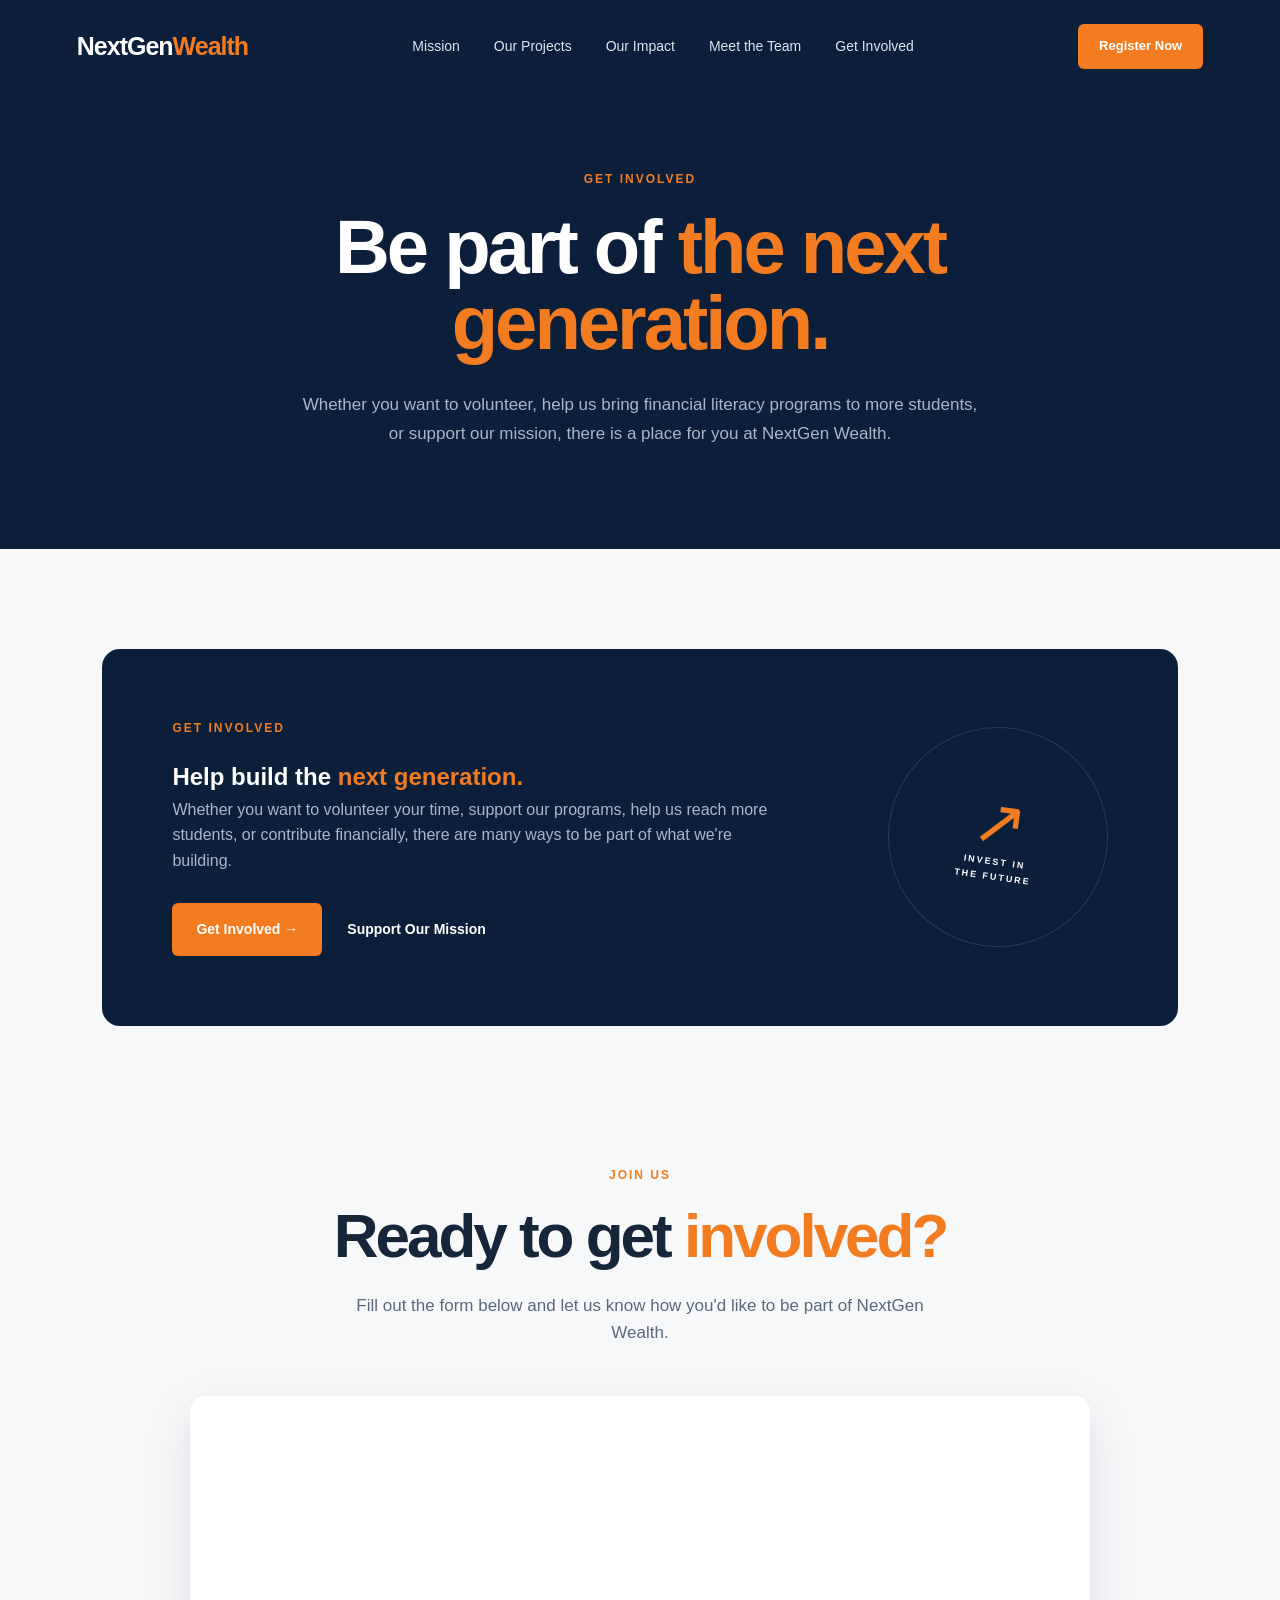
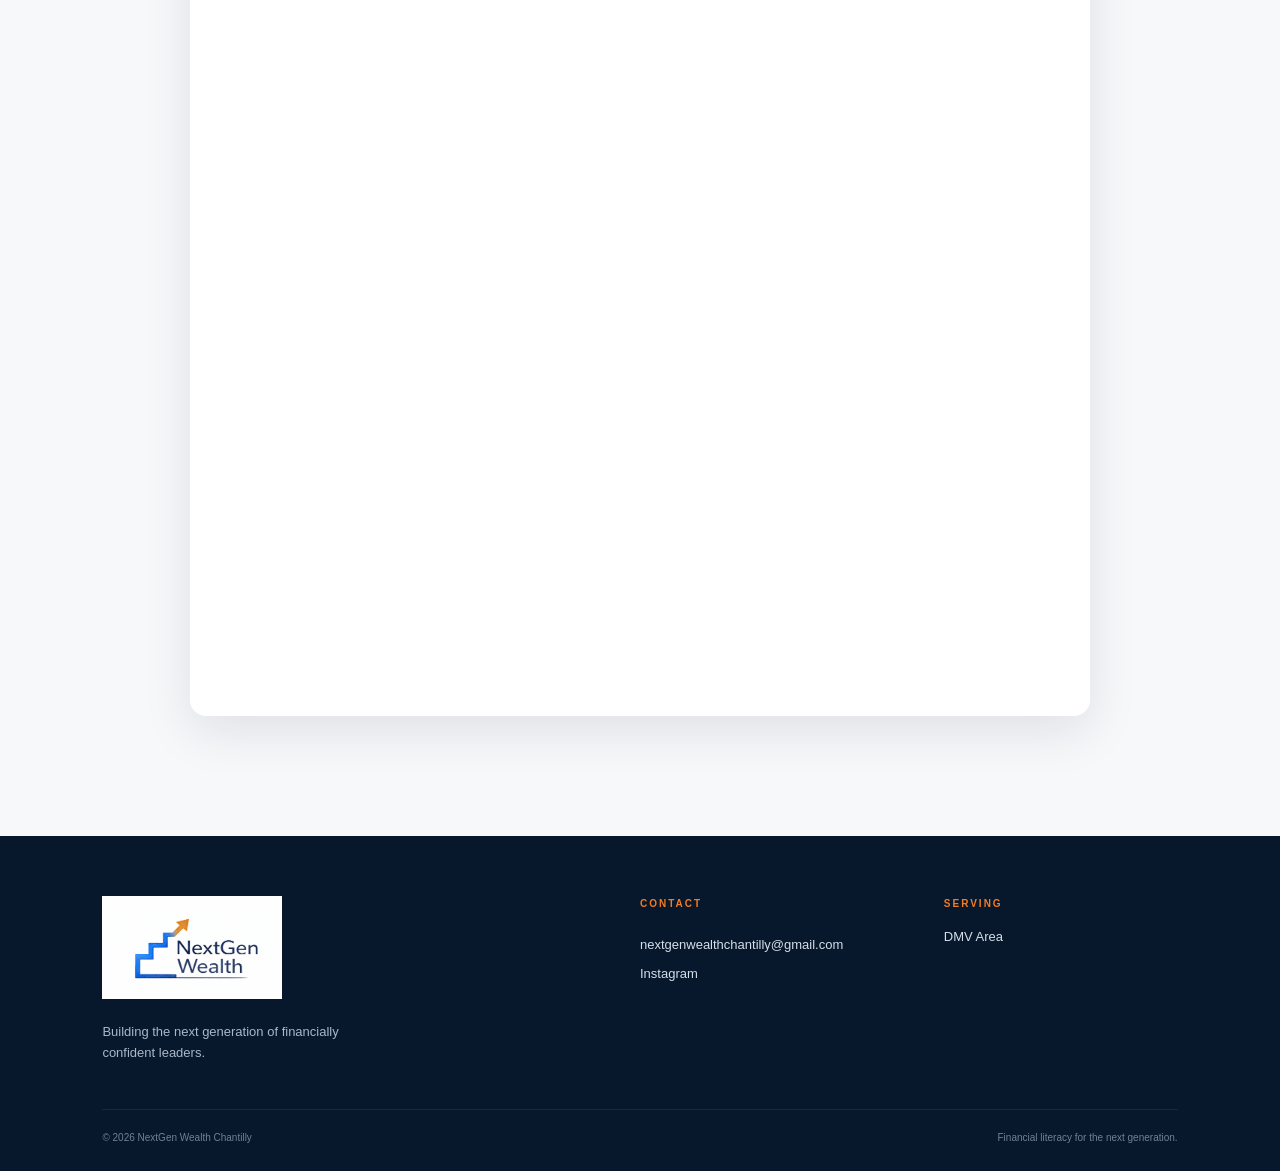
==== commit 56e24aa2: "Update involved.html" ====
--- a/involved.html
+++ b/involved.html
@@ -67,7 +67,7 @@
 
 
             <a
-                href="involved.html"
+                href="register.html"
                 class="nav-button"
             >
                 Register Now
@@ -289,9 +289,7 @@
                     DMV Area
                 </p>
 
-                <p>
-                    Grades K–8
-                </p>
+                
 
             </div>
 
--- a/css/style.css
+++ b/css/style.css
@@ -3181,3 +3181,385 @@
     }
 
 }
+/* Move homepage logo slightly lower */
+
+.hero-logo {
+    transform: translateY(30px) !important;
+}
+
+/* =========================================
+   HOMEPAGE LOGO / ORANGE CARD FIX
+========================================= */
+
+/* Put the orange rectangle in front */
+.hero-visual .slideshow {
+    z-index: 10 !important;
+}
+
+/* Keep the logo behind it */
+.hero-visual .hero-logo-card {
+    z-index: 2 !important;
+}
+
+/* Move the logo slightly lower */
+.hero-visual .hero-logo-card {
+    bottom: 5px !important;
+}
+/* =========================================
+   REGISTRATION PAGE
+========================================= */
+
+.registration-hero {
+
+    background: var(--navy);
+
+    padding: 170px 8% 110px;
+
+    text-align: center;
+
+}
+
+
+.registration-hero-content {
+
+    max-width: 900px;
+
+    margin: 0 auto;
+
+}
+
+
+.registration-hero h1 {
+
+    font-size: clamp(50px, 7vw, 82px);
+
+    line-height: 0.98;
+
+    letter-spacing: -4px;
+
+    margin: 20px 0 30px;
+
+    color: white;
+
+}
+
+
+.registration-hero h1 span {
+
+    color: var(--orange);
+
+}
+
+
+.registration-hero p {
+
+    max-width: 720px;
+
+    margin: 0 auto;
+
+    color: #B8C5D6;
+
+    font-size: 18px;
+
+    line-height: 1.7;
+
+}
+
+
+
+/* =========================================
+   WHAT TO EXPECT
+========================================= */
+
+.registration-info {
+
+    background: #F5F7FA;
+
+    padding: 100px 8%;
+
+}
+
+
+.registration-info-inner {
+
+    max-width: 1150px;
+
+    margin: 0 auto;
+
+}
+
+
+.registration-info h2 {
+
+    max-width: 800px;
+
+    font-size: clamp(42px, 5vw, 65px);
+
+    line-height: 1;
+
+    letter-spacing: -3px;
+
+    margin: 20px 0 30px;
+
+}
+
+
+.registration-info h2 span {
+
+    color: var(--orange);
+
+}
+
+
+.registration-info-inner > p {
+
+    max-width: 750px;
+
+    color: #59697B;
+
+    font-size: 18px;
+
+    line-height: 1.7;
+
+}
+
+
+.registration-features {
+
+    display: grid;
+
+    grid-template-columns:
+        repeat(3, 1fr);
+
+    gap: 25px;
+
+    margin-top: 60px;
+
+}
+
+
+.registration-feature {
+
+    background: white;
+
+    padding: 35px;
+
+    border-radius: 18px;
+
+    border: 1px solid #E3E8EF;
+
+}
+
+
+.feature-number {
+
+    color: var(--orange);
+
+    font-weight: 800;
+
+    font-size: 14px;
+
+    letter-spacing: 2px;
+
+    margin-bottom: 30px;
+
+}
+
+
+.registration-feature h3 {
+
+    font-size: 24px;
+
+    margin-bottom: 12px;
+
+}
+
+
+.registration-feature p {
+
+    color: #59697B;
+
+    line-height: 1.6;
+
+}
+
+
+
+/* =========================================
+   REGISTRATION FORM
+========================================= */
+
+.registration-form-section {
+
+    background: #F5F7FA;
+
+    padding: 80px 8% 120px;
+
+}
+
+
+.registration-form-heading {
+
+    max-width: 800px;
+
+    margin: 0 auto 50px;
+
+    text-align: center;
+
+}
+
+
+.registration-form-heading h2 {
+
+    font-size: clamp(42px, 5vw, 65px);
+
+    line-height: 1;
+
+    letter-spacing: -3px;
+
+    margin: 20px 0 25px;
+
+}
+
+
+.registration-form-heading h2 span {
+
+    color: var(--orange);
+
+}
+
+
+.registration-form-heading p {
+
+    max-width: 650px;
+
+    margin: 0 auto;
+
+    color: #59697B;
+
+    font-size: 17px;
+
+    line-height: 1.6;
+
+}
+
+
+.registration-form-section
+.google-form-container {
+
+    max-width: 900px;
+
+    margin: 0 auto;
+
+    background: white;
+
+    border-radius: 18px;
+
+    padding: 10px;
+
+    box-shadow:
+        0 15px 50px
+        rgba(7, 23, 44, 0.10);
+
+    overflow: hidden;
+
+}
+
+
+.registration-form-section
+.google-form-container iframe {
+
+    width: 100%;
+
+    min-height: 900px;
+
+    border: none;
+
+    display: block;
+
+}
+
+
+
+/* =========================================
+   REGISTRATION MOBILE
+========================================= */
+
+@media (max-width: 800px) {
+
+    .registration-hero {
+
+        padding: 140px 7% 80px;
+
+    }
+
+
+    .registration-hero h1 {
+
+        font-size: 50px;
+
+        letter-spacing: -2px;
+
+    }
+
+
+    .registration-info {
+
+        padding: 70px 7%;
+
+    }
+
+
+    .registration-features {
+
+        grid-template-columns: 1fr;
+
+    }
+
+
+    .registration-form-section {
+
+        padding: 60px 7% 90px;
+
+    }
+
+}
+/* =========================================
+   REGISTER PAGE TEXT
+========================================= */
+
+.register-page .registration-hero,
+.register-page .registration-info,
+.register-page .registration-form-section {
+    color: #0B1F3A;
+}
+
+.register-page .registration-hero h1,
+.register-page .registration-hero p,
+.register-page .registration-info h2,
+.register-page .registration-info p,
+.register-page .registration-feature h3,
+.register-page .registration-feature p,
+.register-page .registration-form-heading h2,
+.register-page .registration-form-heading p {
+    color: #0B1F3A;
+}
+
+.register-page .registration-hero h1 span,
+.register-page .registration-info h2 span,
+.register-page .registration-form-heading h2 span {
+    color: #FF7A00;
+}
+
+.register-page .section-label {
+    color: #FF7A00;
+}
+/* REGISTER PAGE - HERO HEADING */
+
+.registration-hero h1 {
+    color: #FFFFFF !important;
+}
+
+.registration-hero h1 span {
+    color: #FF7A00 !important;
+}
